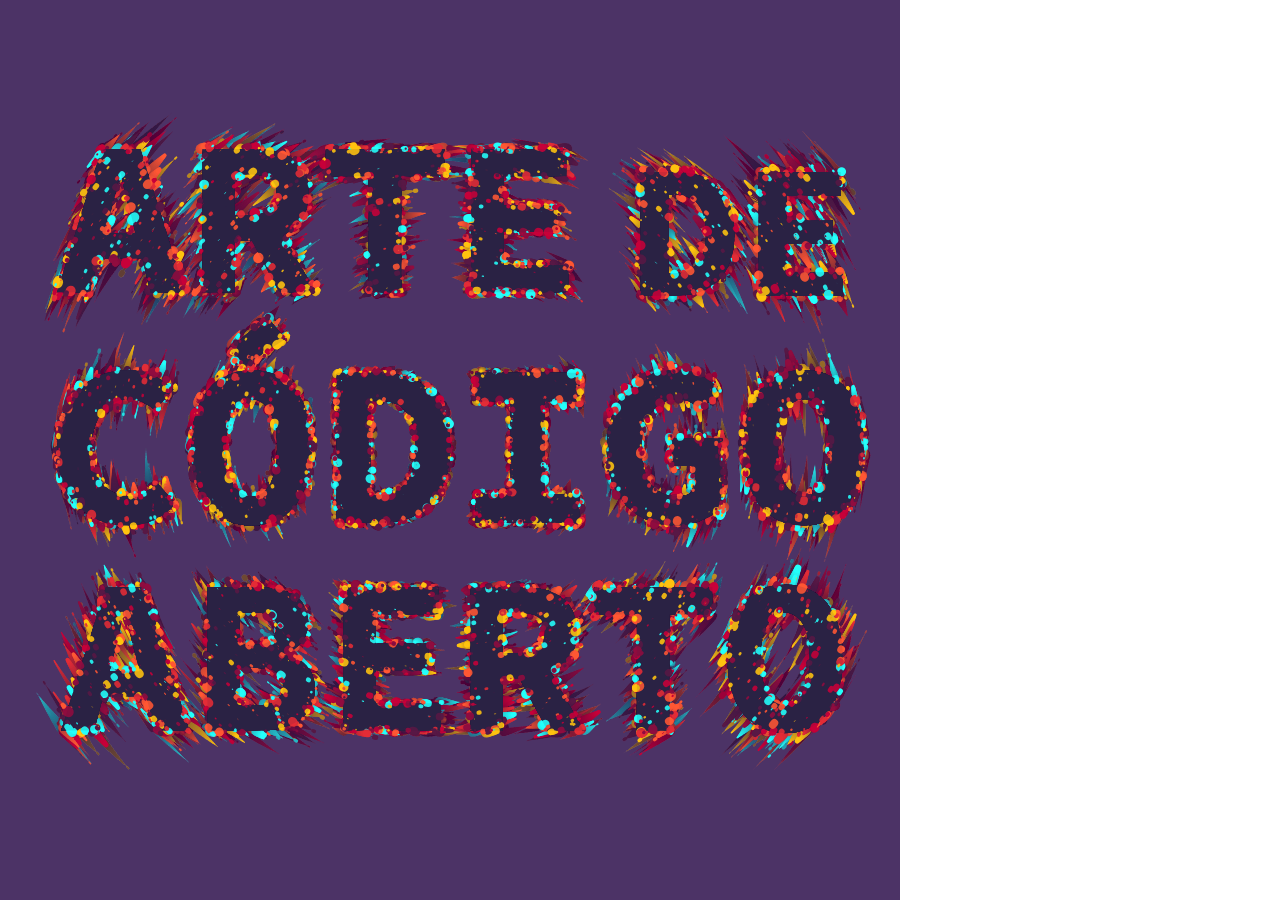
==== logo/index.html @ 4013f3c2 "logo" ====
<!DOCTYPE html>
<html lang="">

<head>
  <meta charset="utf-8">
  <meta name="viewport" content="width=device-width, initial-scale=1.0">
  <title>p5.js example</title>
  <style>
    body {
      padding: 0;
      margin: 0;
      overflow: hidden;
    }
  </style>
  <script src="p5.min.js"></script>
  <script src="sketch.js"></script>
</head>

<body>
  <main>
  </main>
</body>

</html>
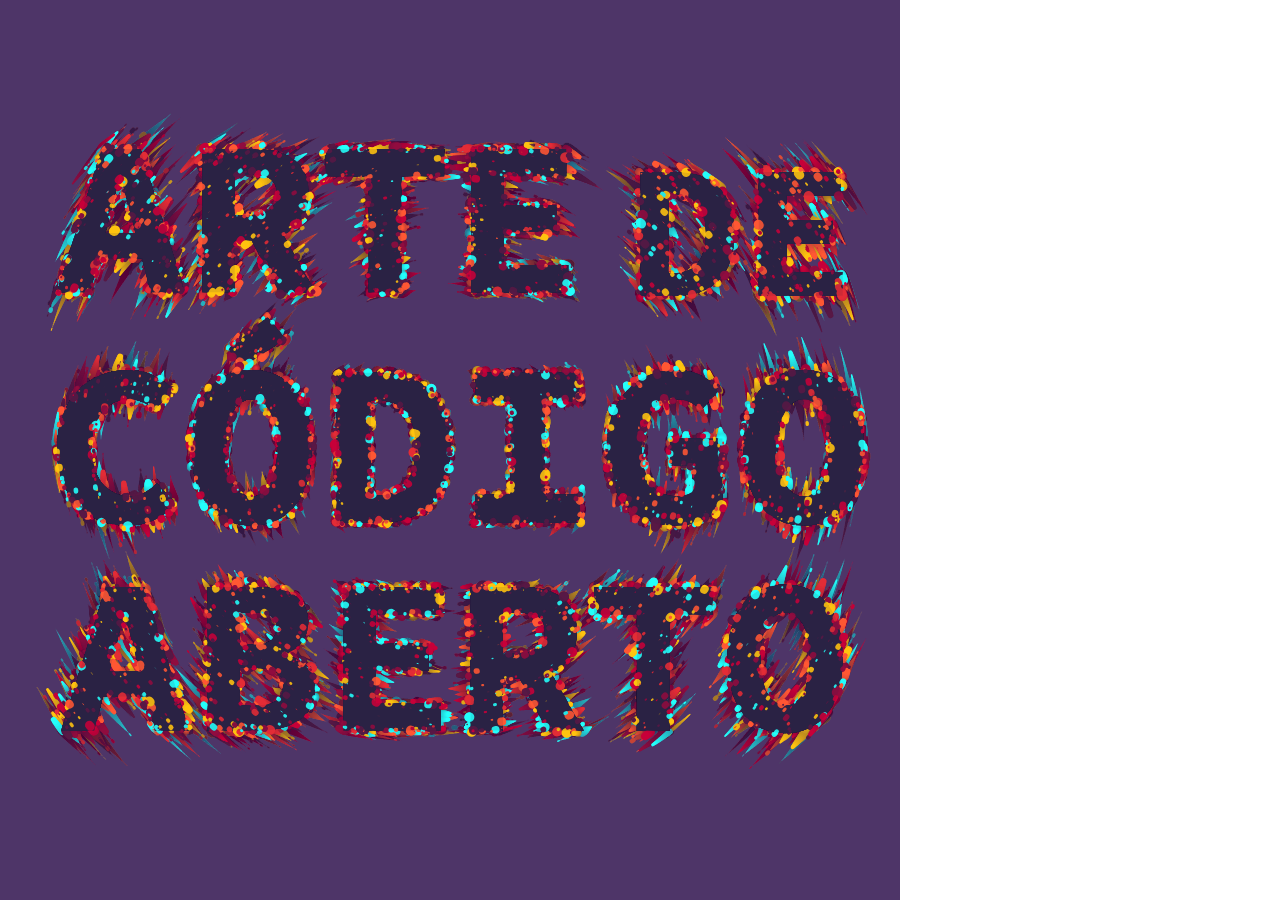
==== commit 97679d50: "Atualiza titulos" ====
--- a/logo/index.html
+++ b/logo/index.html
@@ -4,7 +4,7 @@
 <head>
   <meta charset="utf-8">
   <meta name="viewport" content="width=device-width, initial-scale=1.0">
-  <title>p5.js example</title>
+  <title>Arte de Código Aberto</title>
   <style>
     body {
       padding: 0;
